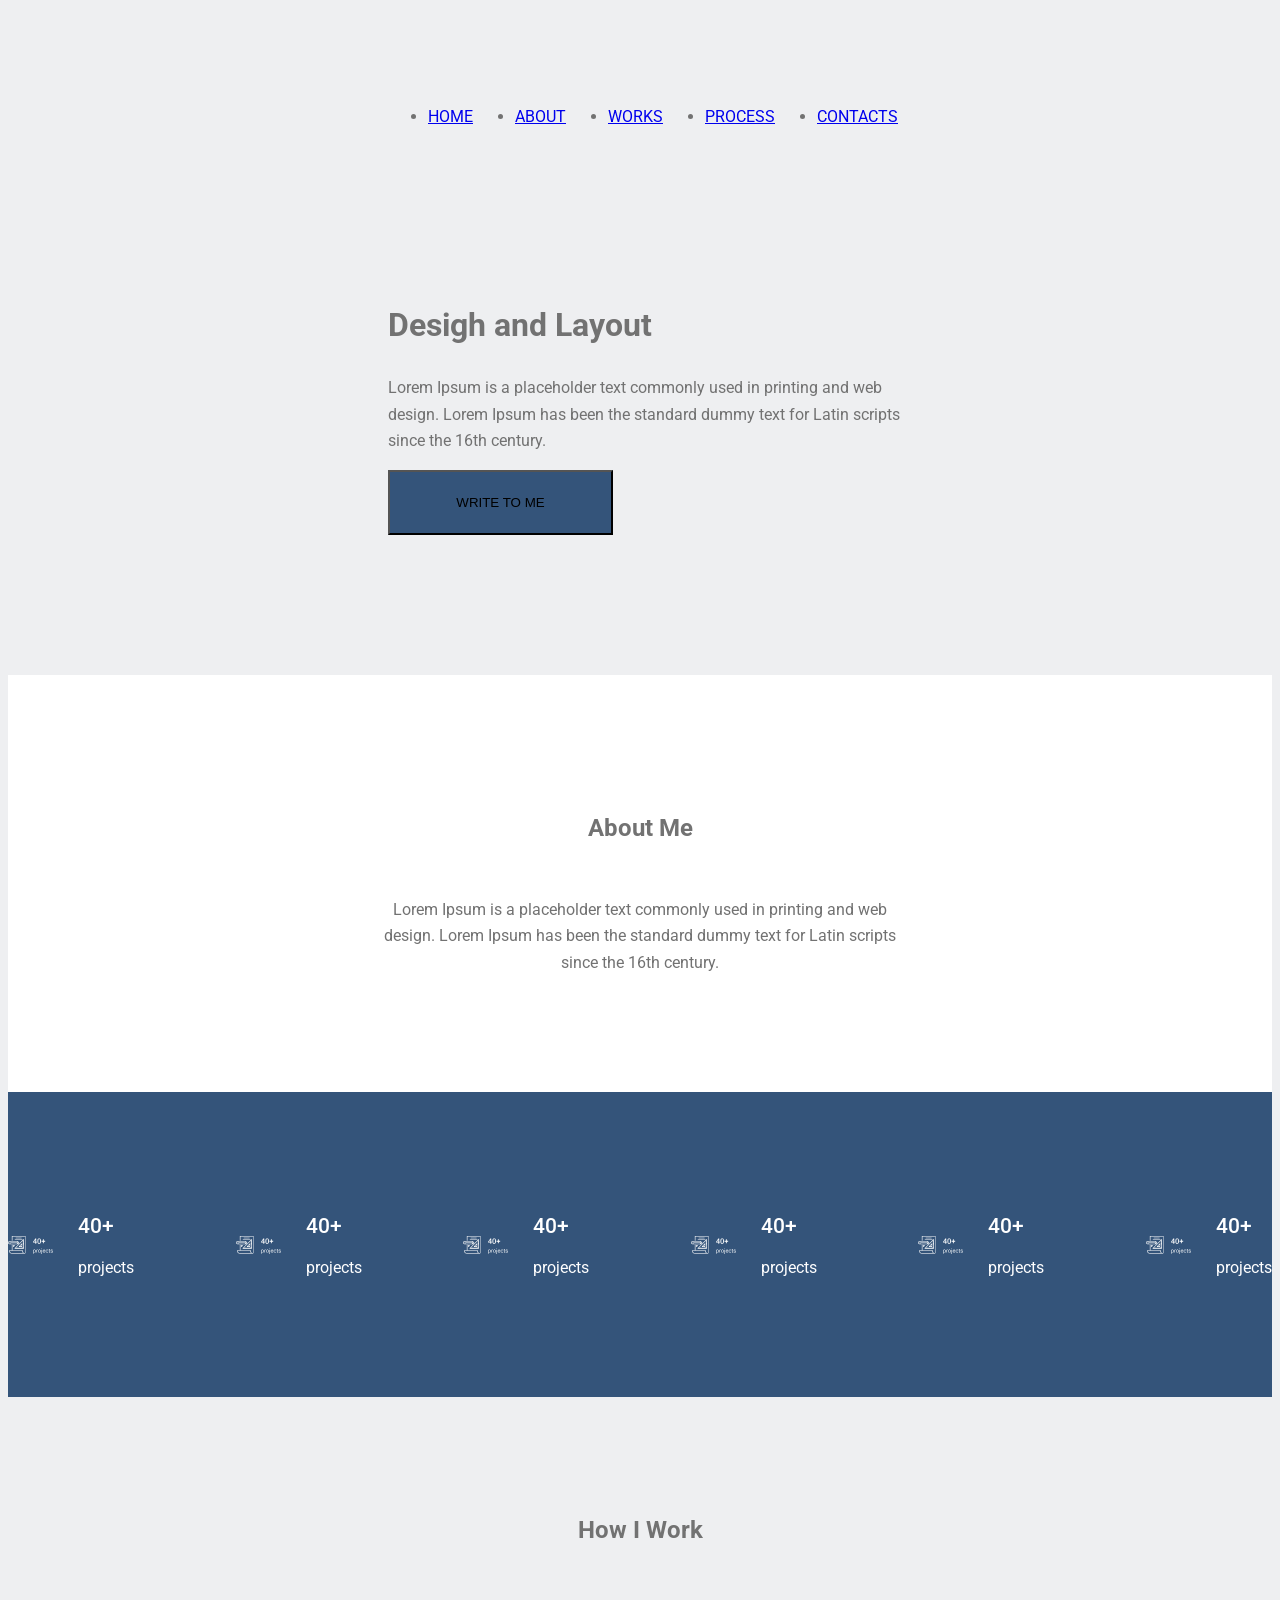
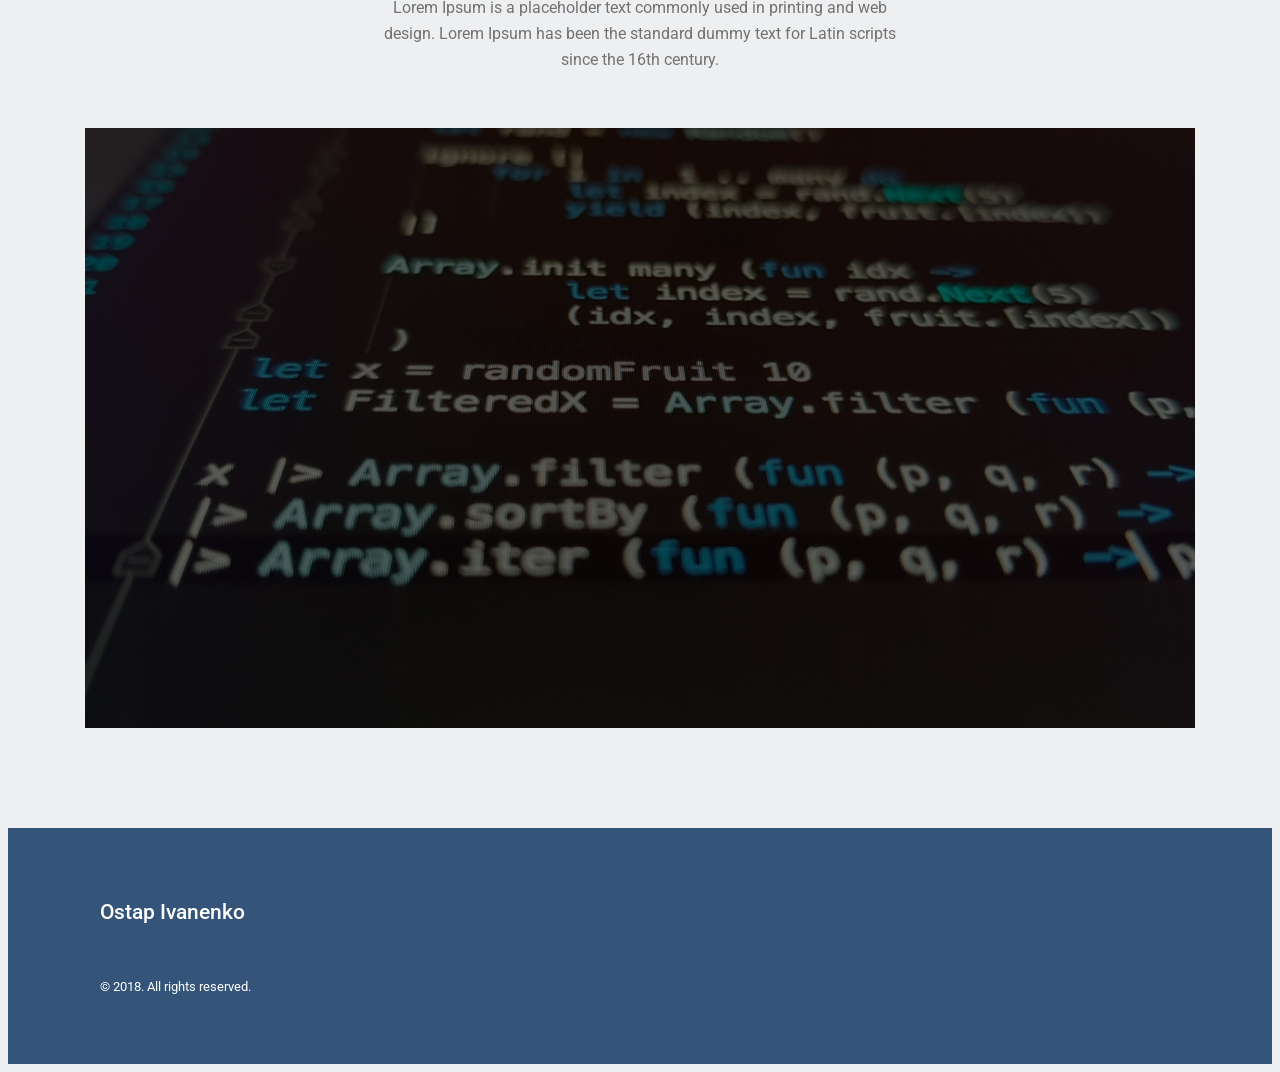
==== index.html @ 1b86dbfe "Simple Site" ====
<!DOCTYPE html>
<html lang="en">
<head>
    <meta charset="UTF-8">
    <title>Simple Site</title>
    <link rel="preconnect" href="https://fonts.googleapis.com">
    <link rel="preconnect" href="https://fonts.gstatic.com" crossorigin>

    <link href="https://fonts.googleapis.com/css2?family=Roboto:wght@400;500;700&display=swap" rel="stylesheet">
    <link rel="stylesheet" href="styles/style.css" />
</head>
<body>
<header class="header">
    <div class="container container__header">

        <nav class="menu__nav">
            <ul class="menu__list">
                <li class="menu__item"><a href="#" class="menu__link">HOME</a></li>
                <li class="menu__item"><a href="#" class="menu__link">ABOUT</a></li>
                <li class="menu__item"><a href="#" class="menu__link">WORKS</a></li>
                <li class="menu__item"><a href="#" class="menu__link">PROCESS</a></li>
                <li class="menu__item"><a href="#" class="menu__link">CONTACTS</a></li>
            </ul>
        </nav>
        <h1>Desigh and Layout</h1>
        <p>Lorem Ipsum is a placeholder text commonly used in printing and web design. Lorem Ipsum has been the standard dummy
            text for Latin scripts since the 16th century.</p>
        <button class="btn">
            WRITE TO ME
        </button>
    </div>
</header>
<section class="about">
    <div class="container">

        <h2>About Me</h2>

        <p>
            Lorem Ipsum is a placeholder text commonly used in printing
            and web design. Lorem Ipsum has been the standard dummy text
            for Latin scripts since the 16th century.
        </p>

    </div>
</section>
<section class="numbers">
    <div class="container">
        <div class="numbers__list">

            <div class="numbers__item">
                <img src="./images/numbers__item.svg" alt="Project">
                <div class="numbers__info">
                    <h3>40+</h3>
                    <p>projects</p>
                </div>
            </div>

            <div class="numbers__item">
                <img src="./images/numbers__item.svg" alt="Project">
                <div class="numbers__info">
                    <h3>40+</h3>
                    <p>projects</p>
                </div>
            </div>

            <div class="numbers__item">
                <img src="./images/numbers__item.svg" alt="Project">
                <div class="numbers__info">
                    <h3>40+</h3>
                    <p>projects</p>
                </div>
            </div>

            <div class="numbers__item">
                <img src="./images/numbers__item.svg" alt="Project">
                <div class="numbers__info">
                    <h3>40+</h3>
                    <p>projects</p>
                </div>
            </div>

            <div class="numbers__item">
                <img src="./images/numbers__item.svg" alt="Project">
                <div class="numbers__info">
                    <h3>40+</h3>
                    <p>projects</p>
                </div>
            </div>

            <div class="numbers__item">
                <img src="./images/numbers__item.svg" alt="Project">
                <div class="numbers__info">
                    <h3>40+</h3>
                    <p>projects</p>
                </div>
            </div>

        </div>
    </div>
</section>
<section class="work">
    <div class="container">

        <div class="work__content">

            <h2>How I Work</h2>

            <p>
                Lorem Ipsum is a placeholder text commonly used in printing
                and web design. Lorem Ipsum has been the standard dummy text
                for Latin scripts since the 16th century.
            </p>

            <div class="work__video">
                <img src="images/video.jpg" alt="Video">
            </div>

        </div>

    </div>
</section>
<footer class="footer">
    <div class="container">

        <div class="footer__content">
            <h3>Ostap Ivanenko</h3>
            <p>© 2018. All rights reserved.</p>
        </div>

    </div>
</footer>


</body>
</html>
---- styles/style.css ----
:root {
    /*  COLORS  */

    --white: #FFFFFF;
    --black: #000000;

    --gray-100: #EEEFF1;
    --gray-300: #C4C4C4;
    --gray-500: #727272;
    --gray-900: #000000;

    --accent: #34547A;
    --accent-hover: #27405E;

    /*  FONT  */

    --font-main: "Roboto", sans-serif;

    --fw-regular: 400;
    --fw-medium: 500;
    --fw-bold: 700;

    /*  FONT SIZE  */

    --fs-12: 12px;
    --fs-14: 14px;
    --fs-16: 16px;
    --fs-21: 21px;
    --fs-32: 32px;
    --fs-48: 48px;

    /*  LINE HEIGHT  */

    --lh-100: 100%;
    --lh-164: 164%;
    --lh-180: 180%;

    /*  LETTER SPACING  */

    --ls-10: 0.1em;

    /*  CONTAINER  */

    --container: 1110px;

    /*  SPACING  */

    --section-padding: 100px;
    --gap: 20px;

    /*  BUTTON  */

    --btn-width: 225px;
    --btn-height: 65px;

    --radius: 0;

    /*  TRANSITION  */

    --transition: .3s ease;
}
/* --- Base --- */
* {
    box-sizing: border-box;
}
body {
    font-family: var(--font-main);
    font-size: var(--fs-16);
    font-weight: var(--fw-regular);
    line-height: var(--lh-164);
    color: var(--gray-500);
    background: var(--gray-100);
}

.header {
    background: var(--gray-100);
    padding: 80px 0 140px;
}

.container__header {
    display: flex;
    flex-direction: column;
    align-items: flex-start;

    max-width: 540px;
    margin-left: 380px;
}
.menu {
    margin-bottom: 160px;
}

.menu__list {
    display: flex;
    gap: 42px;
    margin-bottom: 160px;
}


.header__content {
    display: flex;
    flex-direction: column;
    align-items: flex-start;
    max-width: 540px;
}

.header__content h1 {
    margin-bottom: 40px;
}

.header__content p {
    margin-bottom: 60px;
}
.btn {
    width: 225px;
    height: 65px;
    background: var(--accent);

    display: flex;
    justify-content: center;
    align-items: center;
}

.about {
    padding: 120px 0 100px;
    background: var(--white);
}

.about .container {
    display: flex;
    flex-direction: column;
    align-items: center;
}

.about h2 {
    margin-bottom: 40px;
}

.about p {
    max-width: 540px;
    text-align: center;
}

.numbers {
    padding: 100px 0;
    background: var(--accent);
}

.numbers__list {
    display: flex;
    justify-content: space-between;
}

.numbers__item {
    display: flex;
    align-items: center;
    gap: 20px;
}

.numbers__item img {
    width: 50px;
    height: 50px;
}

.numbers__info h3 {
    margin-bottom: 5px;

    color: var(--white);
    font-size: 21px;
    font-weight: 500;
}

.numbers__info p {
    color: var(--white);
    font-size: 16px;
}
.work {
    padding: 100px 0;
}

.work__content {
    display: flex;
    flex-direction: column;
    align-items: center;
}

.work__content h2 {
    margin-bottom: 35px;
}

.work__content p {
    max-width: 540px;
    margin-bottom: 55px;
    text-align: center;
}

.work__video {
    display: flex;
    justify-content: center;
    align-items: center;

    width: 1110px;
}

.work__video img {
    display: block;
    width: 100%;
    height: auto;
}
.footer {
    background: var(--accent);
    padding: 50px 0;
}

.footer .container {
    display: flex;
    justify-content: flex-start;
    align-items: center;
    height: 100%;
    max-width: 1110px;
    margin: 0 auto;
    padding: 0 15px;
}
.footer__content {
    display: flex;
    flex-direction: column;
    gap: 15px;
}

.footer__content h3 {
    font-size: 21px;
    font-weight: var(--fw-medium);
    color: var(--white);
}

.footer__content p {
    font-size: 13px;
    font-weight: var(--fw-regular);
    color: var(--white);
}
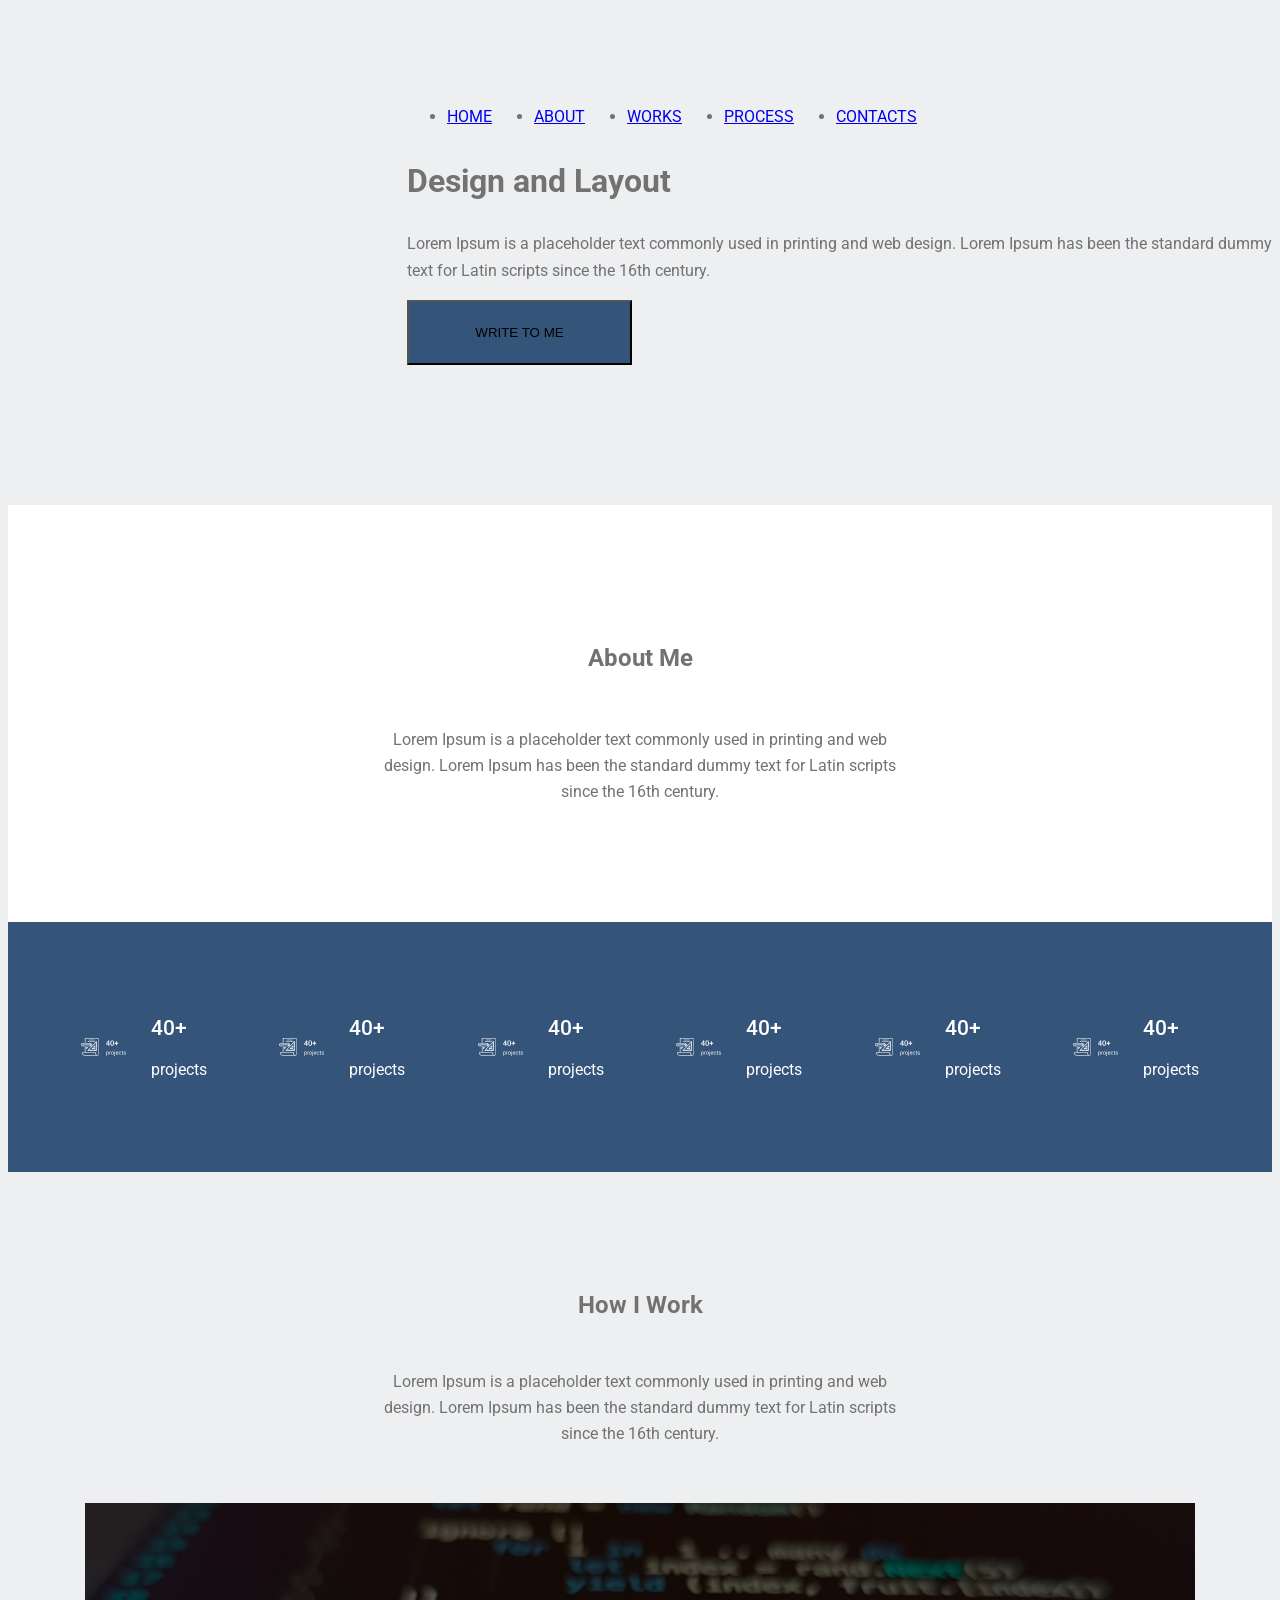
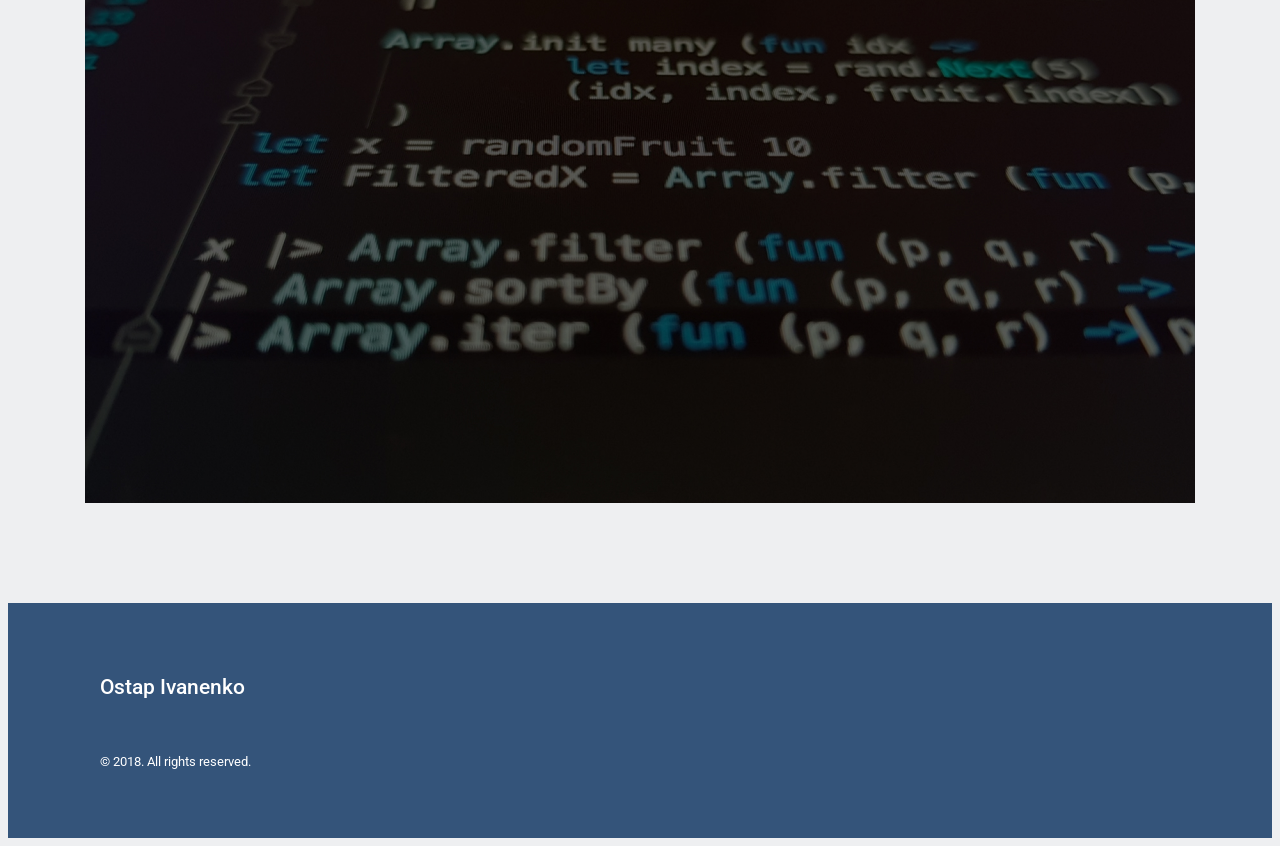
==== commit a7ad5d8d: "fix css" ====
--- a/index.html
+++ b/index.html
@@ -22,7 +22,7 @@
                 <li class="menu__item"><a href="#" class="menu__link">CONTACTS</a></li>
             </ul>
         </nav>
-        <h1>Desigh and Layout</h1>
+        <h1>Design and Layout</h1>
         <p>Lorem Ipsum is a placeholder text commonly used in printing and web design. Lorem Ipsum has been the standard dummy
             text for Latin scripts since the 16th century.</p>
         <button class="btn">
--- a/styles/style.css
+++ b/styles/style.css
@@ -63,6 +63,7 @@
 * {
     box-sizing: border-box;
 }
+
 body {
     font-family: var(--font-main);
     font-size: var(--fs-16);
@@ -81,18 +82,15 @@
     display: flex;
     flex-direction: column;
     align-items: flex-start;
-
-    max-width: 540px;
-    margin-left: 380px;
-}
-.menu {
-    margin-bottom: 160px;
+    padding-left: 399px;
+
+
 }
 
 .menu__list {
     display: flex;
+    align-items: center;
     gap: 42px;
-    margin-bottom: 160px;
 }
 
 
@@ -129,6 +127,8 @@
     display: flex;
     flex-direction: column;
     align-items: center;
+
+
 }
 
 .about h2 {
@@ -147,13 +147,15 @@
 
 .numbers__list {
     display: flex;
-    justify-content: space-between;
+    justify-content: space-evenly;
 }
 
 .numbers__item {
     display: flex;
     align-items: center;
     gap: 20px;
+    max-width: 141px;
+    max-height: 50px;
 }
 
 .numbers__item img {
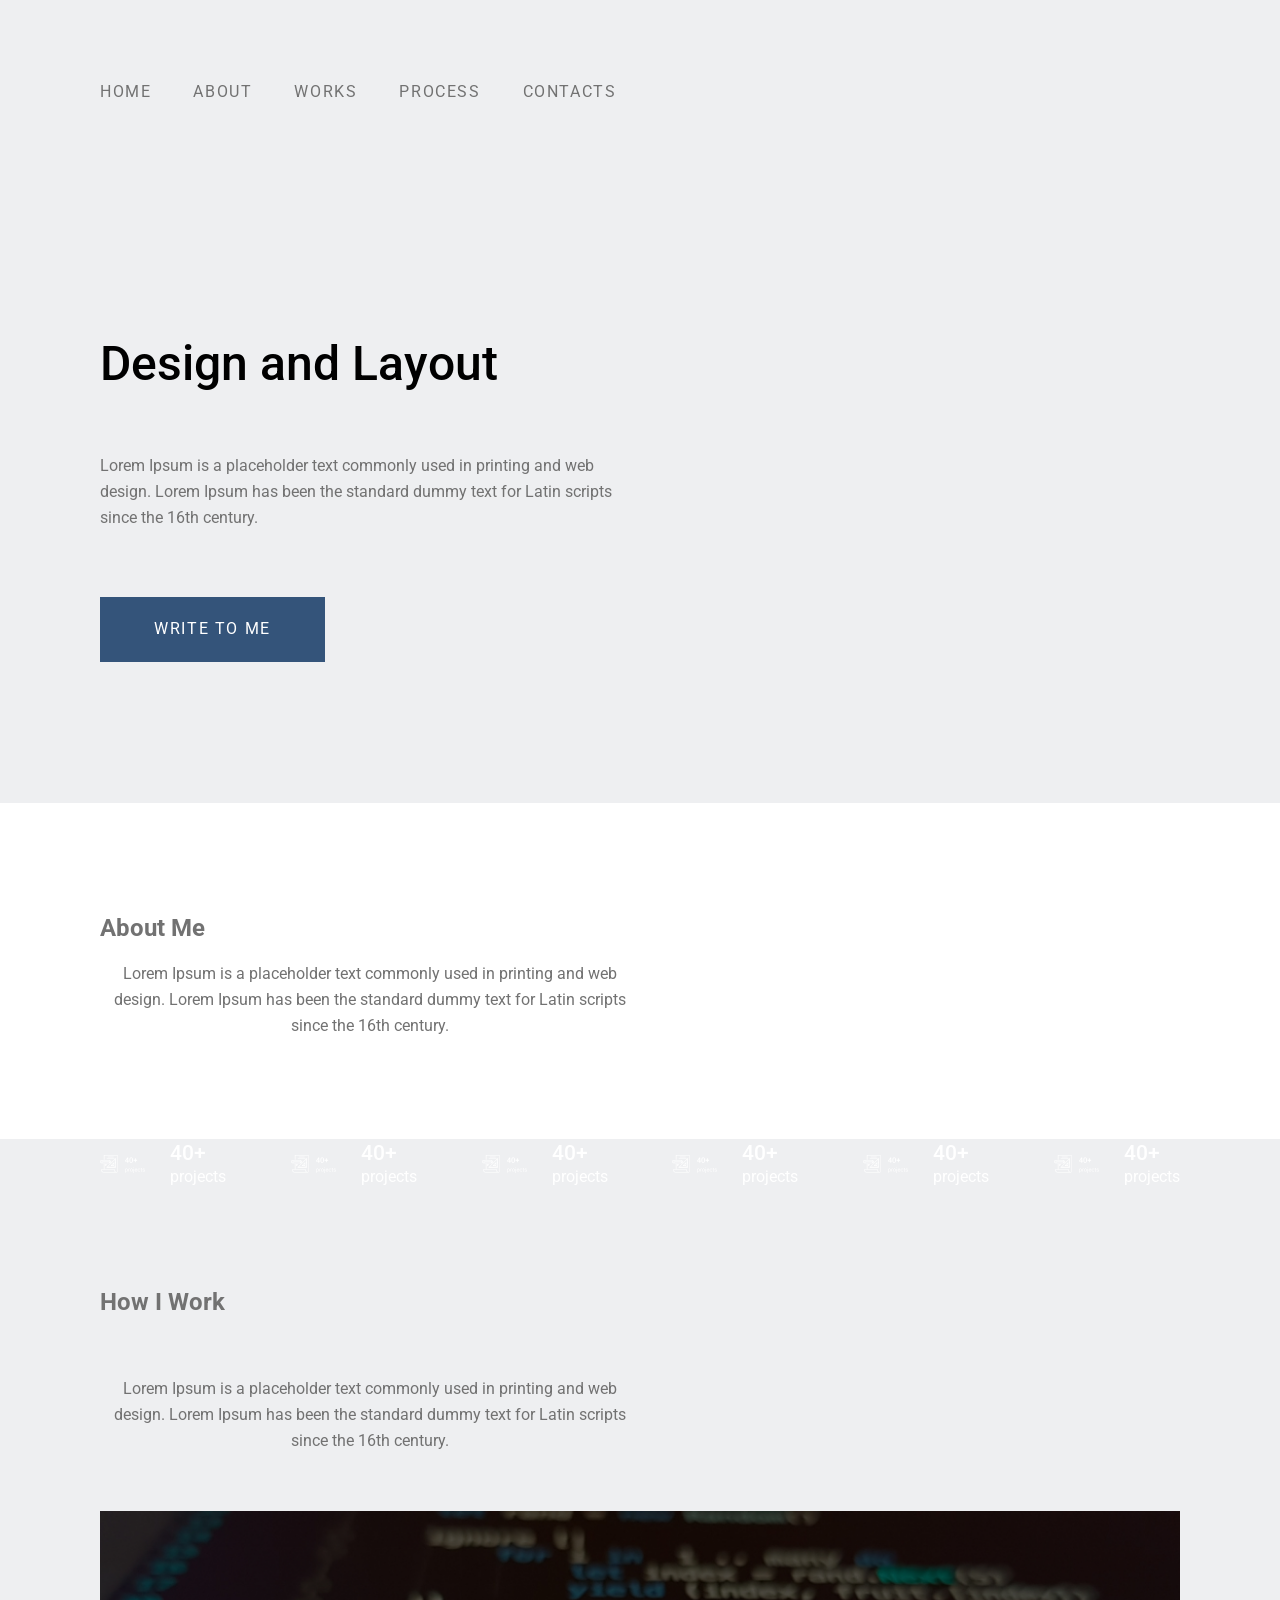
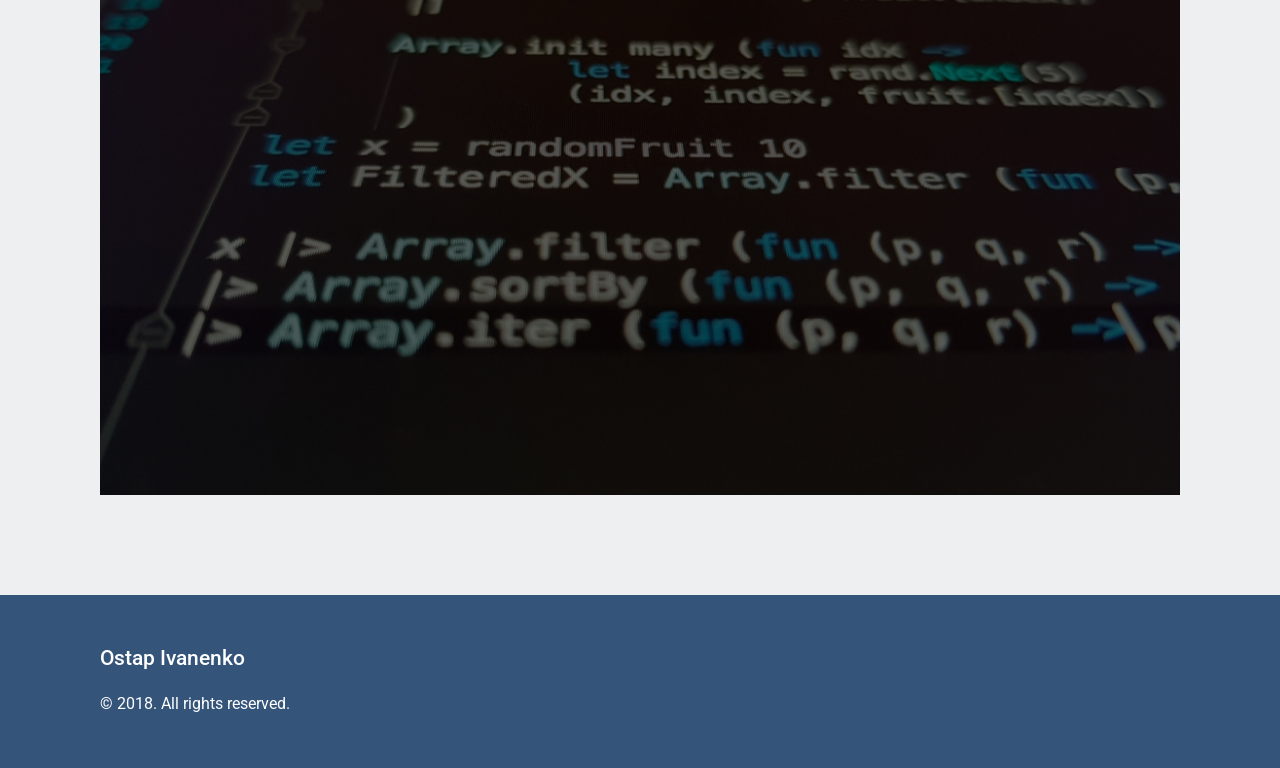
==== commit da48158d: "home-work-9" ====
--- a/index.html
+++ b/index.html
@@ -11,125 +11,189 @@
 </head>
 <body>
 <header class="header">
-    <div class="container container__header">
+    <div class="container">
+        <nav class="menu">
+            <ul class="menu__list">
+                <li class="menu__item">
+                    <a class="menu__link menu__link--active" href="#">
+                        Home
+                    </a>
+                </li>
 
-        <nav class="menu__nav">
-            <ul class="menu__list">
-                <li class="menu__item"><a href="#" class="menu__link">HOME</a></li>
-                <li class="menu__item"><a href="#" class="menu__link">ABOUT</a></li>
-                <li class="menu__item"><a href="#" class="menu__link">WORKS</a></li>
-                <li class="menu__item"><a href="#" class="menu__link">PROCESS</a></li>
-                <li class="menu__item"><a href="#" class="menu__link">CONTACTS</a></li>
+                <li class="menu__item">
+                    <a class="menu__link" href="#about">
+                        About
+                    </a>
+                </li>
+
+                <li class="menu__item">
+                    <a class="menu__link" href="#works">
+                        Works
+                    </a>
+                </li>
+
+                <li class="menu__item">
+                    <a class="menu__link" href="#process">
+                        Process
+                    </a>
+                </li>
+
+                <li class="menu__item">
+                    <a class="menu__link" href="#contacts">
+                        Contacts
+                    </a>
+                </li>
             </ul>
         </nav>
-        <h1>Design and Layout</h1>
-        <p>Lorem Ipsum is a placeholder text commonly used in printing and web design. Lorem Ipsum has been the standard dummy
-            text for Latin scripts since the 16th century.</p>
-        <button class="btn">
-            WRITE TO ME
-        </button>
     </div>
 </header>
-<section class="about">
-    <div class="container">
 
-        <h2>About Me</h2>
+<main>
 
-        <p>
-            Lorem Ipsum is a placeholder text commonly used in printing
-            and web design. Lorem Ipsum has been the standard dummy text
-            for Latin scripts since the 16th century.
-        </p>
+    <section class="hero">
+        <div class="container">
+            <div class="hero__content">
+                <h1>Design and Layout</h1>
 
-    </div>
-</section>
-<section class="numbers">
-    <div class="container">
-        <div class="numbers__list">
+                <p>
+                    Lorem Ipsum is a placeholder text commonly used in printing
+                    and web design. Lorem Ipsum has been the standard dummy text
+                    for Latin scripts since the 16th century.
+                </p>
 
-            <div class="numbers__item">
-                <img src="./images/numbers__item.svg" alt="Project">
-                <div class="numbers__info">
-                    <h3>40+</h3>
-                    <p>projects</p>
-                </div>
+                <button class="btn" type="button">
+                    Write to me
+                </button>
             </div>
+        </div>
+    </section>
 
-            <div class="numbers__item">
-                <img src="./images/numbers__item.svg" alt="Project">
-                <div class="numbers__info">
-                    <h3>40+</h3>
-                    <p>projects</p>
-                </div>
-            </div>
-
-            <div class="numbers__item">
-                <img src="./images/numbers__item.svg" alt="Project">
-                <div class="numbers__info">
-                    <h3>40+</h3>
-                    <p>projects</p>
-                </div>
-            </div>
-
-            <div class="numbers__item">
-                <img src="./images/numbers__item.svg" alt="Project">
-                <div class="numbers__info">
-                    <h3>40+</h3>
-                    <p>projects</p>
-                </div>
-            </div>
-
-            <div class="numbers__item">
-                <img src="./images/numbers__item.svg" alt="Project">
-                <div class="numbers__info">
-                    <h3>40+</h3>
-                    <p>projects</p>
-                </div>
-            </div>
-
-            <div class="numbers__item">
-                <img src="./images/numbers__item.svg" alt="Project">
-                <div class="numbers__info">
-                    <h3>40+</h3>
-                    <p>projects</p>
-                </div>
-            </div>
-
-        </div>
-    </div>
-</section>
-<section class="work">
-    <div class="container">
-
-        <div class="work__content">
-
-            <h2>How I Work</h2>
+    <section class="about" id="about">
+        <div class="container">
+            <h2>About Me</h2>
 
             <p>
                 Lorem Ipsum is a placeholder text commonly used in printing
                 and web design. Lorem Ipsum has been the standard dummy text
                 for Latin scripts since the 16th century.
             </p>
+        </div>
+    </section>
 
-            <div class="work__video">
-                <img src="images/video.jpg" alt="Video">
+    <section class="numbers" id="works">
+        <div class="container">
+            <div class="numbers__list">
+
+                <div class="numbers__item">
+                    <img
+                            class="numbers__icon"
+                            src="images/icon-project.svg"
+                            alt="Project icon"
+                    >
+
+                    <div class="numbers__info">
+                        <h3>40+</h3>
+                        <p>projects</p>
+                    </div>
+                </div>
+
+                <div class="numbers__item">
+                    <img
+                            class="numbers__icon"
+                            src="images/icon-project.svg"
+                            alt="Project icon"
+                    >
+
+                    <div class="numbers__info">
+                        <h3>40+</h3>
+                        <p>projects</p>
+                    </div>
+                </div>
+
+                <div class="numbers__item">
+                    <img
+                            class="numbers__icon"
+                            src="images/icon-project.svg"
+                            alt="Project icon"
+                    >
+
+                    <div class="numbers__info">
+                        <h3>40+</h3>
+                        <p>projects</p>
+                    </div>
+                </div>
+
+                <div class="numbers__item">
+                    <img
+                            class="numbers__icon"
+                            src="images/icon-project.svg"
+                            alt="Project icon"
+                    >
+
+                    <div class="numbers__info">
+                        <h3>40+</h3>
+                        <p>projects</p>
+                    </div>
+                </div>
+
+                <div class="numbers__item">
+                    <img
+                            class="numbers__icon"
+                            src="images/icon-project.svg"
+                            alt="Project icon"
+                    >
+
+                    <div class="numbers__info">
+                        <h3>40+</h3>
+                        <p>projects</p>
+                    </div>
+                </div>
+
+                <div class="numbers__item">
+                    <img
+                            class="numbers__icon"
+                            src="images/icon-project.svg"
+                            alt="Project icon"
+                    >
+
+                    <div class="numbers__info">
+                        <h3>40+</h3>
+                        <p>projects</p>
+                    </div>
+                </div>
+
             </div>
+        </div>
+    </section>
 
+    <section class="work" id="process">
+        <div class="container">
+            <div class="work__content">
+                <h2>How I Work</h2>
+
+                <p>
+                    Lorem Ipsum is a placeholder text commonly used in printing
+                    and web design. Lorem Ipsum has been the standard dummy text
+                    for Latin scripts since the 16th century.
+                </p>
+
+                <div class="work__video">
+                    <img src="images/video.jpg" alt="Video">
+                </div>
+            </div>
         </div>
+    </section>
 
-    </div>
-</section>
-<footer class="footer">
+</main>
+
+<footer class="footer" id="contacts">
     <div class="container">
-
         <div class="footer__content">
             <h3>Ostap Ivanenko</h3>
             <p>© 2018. All rights reserved.</p>
         </div>
-
     </div>
 </footer>
 
-
 </body>
 </html>
--- a/styles/style.css
+++ b/styles/style.css
@@ -65,142 +65,166 @@
 }
 
 body {
+    margin:0;
+    color:var(--gray-500);
+    background: var(--gray-100);
     font-family: var(--font-main);
     font-size: var(--fs-16);
     font-weight: var(--fw-regular);
     line-height: var(--lh-164);
+
+}
+h1,
+h2,
+h3,
+p{
+    margin-top: 0;
+}
+.container {
+    max-width: var(--container);
+    margin: 0 auto;
+    padding: 0 15px;
+}
+.header {
+    padding: 79px ;
+    background: var(--gray-100);
+}
+
+.menu__list {
+    display: flex;
+    align-items: center;
+    gap: 42px;
+    list-style: none;
+    margin: 0;
+    padding: 0;
+}
+
+.menu__link {
     color: var(--gray-500);
-    background: var(--gray-100);
-}
-
-.header {
-    background: var(--gray-100);
-    padding: 80px 0 140px;
-}
-
-.container__header {
-    display: flex;
-    flex-direction: column;
-    align-items: flex-start;
-    padding-left: 399px;
-
-
-}
-
-.menu__list {
-    display: flex;
-    align-items: center;
-    gap: 42px;
-}
-
-
-.header__content {
-    display: flex;
-    flex-direction: column;
-    align-items: flex-start;
+    font-size: var(--fs-16);
+    font-weight: var(--fw-regular);
+    line-height: var(--lh-164);
+    letter-spacing: var(--ls-10);
+    text-decoration: none;
+    text-transform: uppercase;
+}
+.menu__link:hover
+.menu__link:focus
+.menu__link--active {
+    color: var(--accent);
+}
+.hero {
+    padding: 151px 0 141px;
+    background: var(--gray-100);
+}
+.hero__content{
     max-width: 540px;
 }
-
-.header__content h1 {
-    margin-bottom: 40px;
-}
-
-.header__content p {
+.hero__content h1{
     margin-bottom: 60px;
-}
+    color: var(--gray-900);
+    font-size: var(--fs-48);
+    font-weight: var(--fw-medium);
+    line-height: 1.2;
+}
+.hero__content p {
+    margin-bottom: 65px;
+}
+
+
 .btn {
+    display: flex;
+    align-items: center;
+    justify-content: center;
     width: 225px;
     height: 65px;
+    padding: 0;
+    border: 0;
+    color: var(--white);
     background: var(--accent);
-
-    display: flex;
-    justify-content: center;
-    align-items: center;
+    font: inherit;
+    letter-spacing: var(--ls-10);
+    text-transform: uppercase;
+    cursor: pointer;
+
+}
+.btn:hover,
+.btn:focus{
+    background: var(--accent-hover);
 }
 
 .about {
-    padding: 120px 0 100px;
+    padding: 112px 0 100px;
     background: var(--white);
 }
 
-.about .container {
+.about .container
+.work__content{
     display: flex;
     flex-direction: column;
     align-items: center;
-
-
-}
-
-.about h2 {
-    margin-bottom: 40px;
-}
-
-.about p {
+}
+
+.about h2
+.work__content h2 {
+    color: var(--gray-900);
+    font-size: var(--fs-32);
+    font-weight: var(--fw-medium);
+}
+
+.about p ,
+.work__content p {
     max-width: 540px;
+    margin: 0;
     text-align: center;
 }
-
-.numbers {
-    padding: 100px 0;
-    background: var(--accent);
-}
-
-.numbers__list {
-    display: flex;
-    justify-content: space-evenly;
-}
-
+.about p{
+    margin-top: 0px;
+}
+.numbers__list{
+    display: flex;
+    justify-content: space-between;
+    gap: 20px;
+}
 .numbers__item {
     display: flex;
     align-items: center;
     gap: 20px;
-    max-width: 141px;
-    max-height: 50px;
-}
-
-.numbers__item img {
+}
+.numbers__item {
+    display: flex;
+    align-items: center;
+    gap: 20px;
+}
+.numbers__icon {
     width: 50px;
     height: 50px;
-}
-
+
+}
 .numbers__info h3 {
     margin-bottom: 5px;
-
-    color: var(--white);
-    font-size: 21px;
-    font-weight: 500;
-}
-
-.numbers__info p {
-    color: var(--white);
-    font-size: 16px;
-}
-.work {
+    color: var(--white);
+    font-size:var(--fs-21);
+    font-weight: var(--fw-medium);
+    line-height: 1;
+}
+.numbers__info p{
+    margin-bottom: 0;
+    color: var(--white);
+    line-height: 1;
+}
+.work{
     padding: 100px 0;
-}
-
-.work__content {
-    display: flex;
-    flex-direction: column;
-    align-items: center;
-}
-
-.work__content h2 {
-    margin-bottom: 35px;
-}
-
+    background: var(--gray-100);
+}
+.work__content h2{
+    margin-bottom: 60px;
+}
 .work__content p {
-    max-width: 540px;
-    margin-bottom: 55px;
-    text-align: center;
-}
-
+    margin-bottom: 57px;
+}
 .work__video {
-    display: flex;
-    justify-content: center;
-    align-items: center;
-
-    width: 1110px;
+    width: 100%;
 }
 
 .work__video img {
@@ -208,34 +232,51 @@
     width: 100%;
     height: auto;
 }
+
 .footer {
+    padding: 50px 0;
     background: var(--accent);
-    padding: 50px 0;
-}
-
-.footer .container {
-    display: flex;
-    justify-content: flex-start;
-    align-items: center;
-    height: 100%;
-    max-width: 1110px;
-    margin: 0 auto;
-    padding: 0 15px;
-}
-.footer__content {
-    display: flex;
-    flex-direction: column;
-    gap: 15px;
 }
 
 .footer__content h3 {
-    font-size: 21px;
-    font-weight: var(--fw-medium);
-    color: var(--white);
+    margin-bottom: 20px;
+    color: var(--white);
+    font-size: var(--fs-21);
+    font-weight: var(--fw-medium);
 }
 
 .footer__content p {
-    font-size: 13px;
-    font-weight: var(--fw-regular);
-    color: var(--white);
-}+    margin-bottom: 0;
+    color: var(--white);
+    font-size: var(--fs-13);
+}
+
+@media (max-width: 768px) {
+    .header {
+        padding-top: 35px;
+    }
+
+    .menu__list,
+    .numbers__list {
+        flex-wrap: wrap;
+    }
+
+    .menu__list {
+        gap: 15px 25px;
+    }
+
+    .hero {
+        padding: 80px 0;
+    }
+
+    .numbers__item {
+        width: calc(50% - 10px);
+    }
+}
+
+
+
+
+
+
+
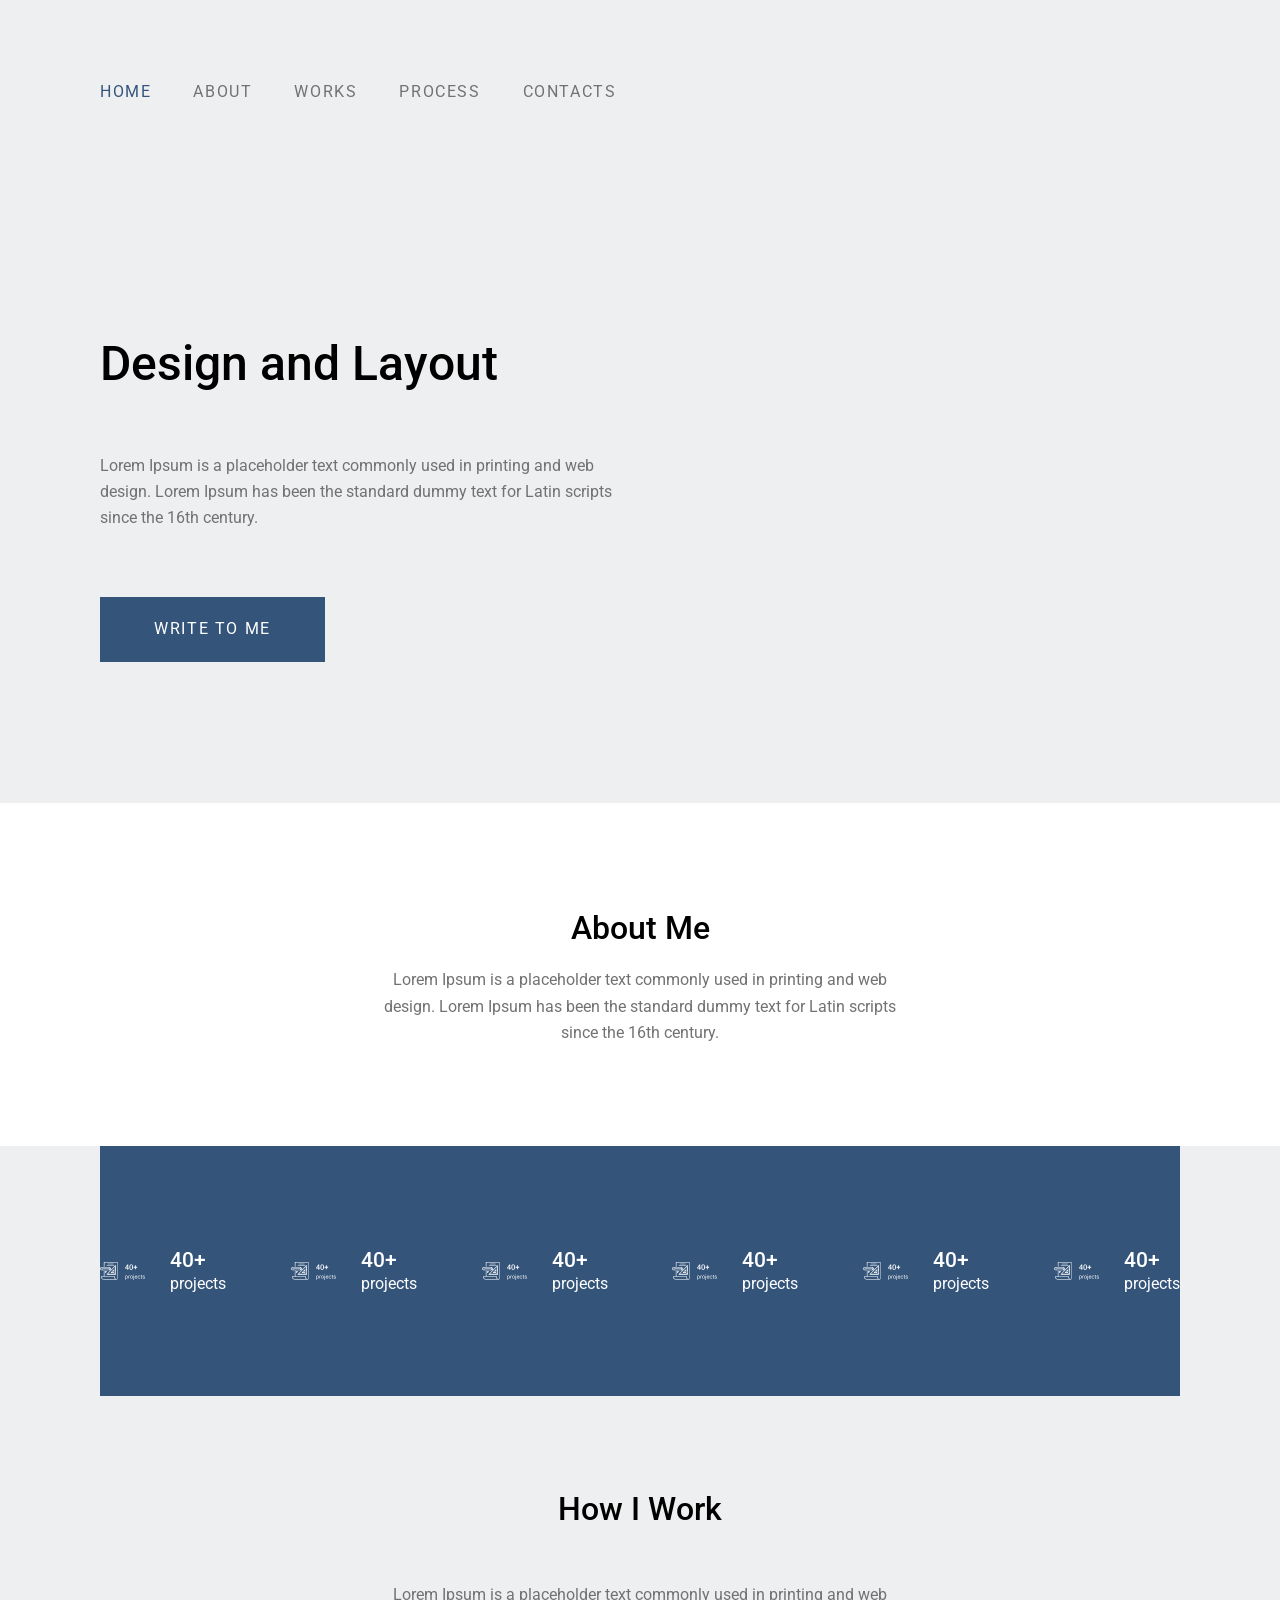
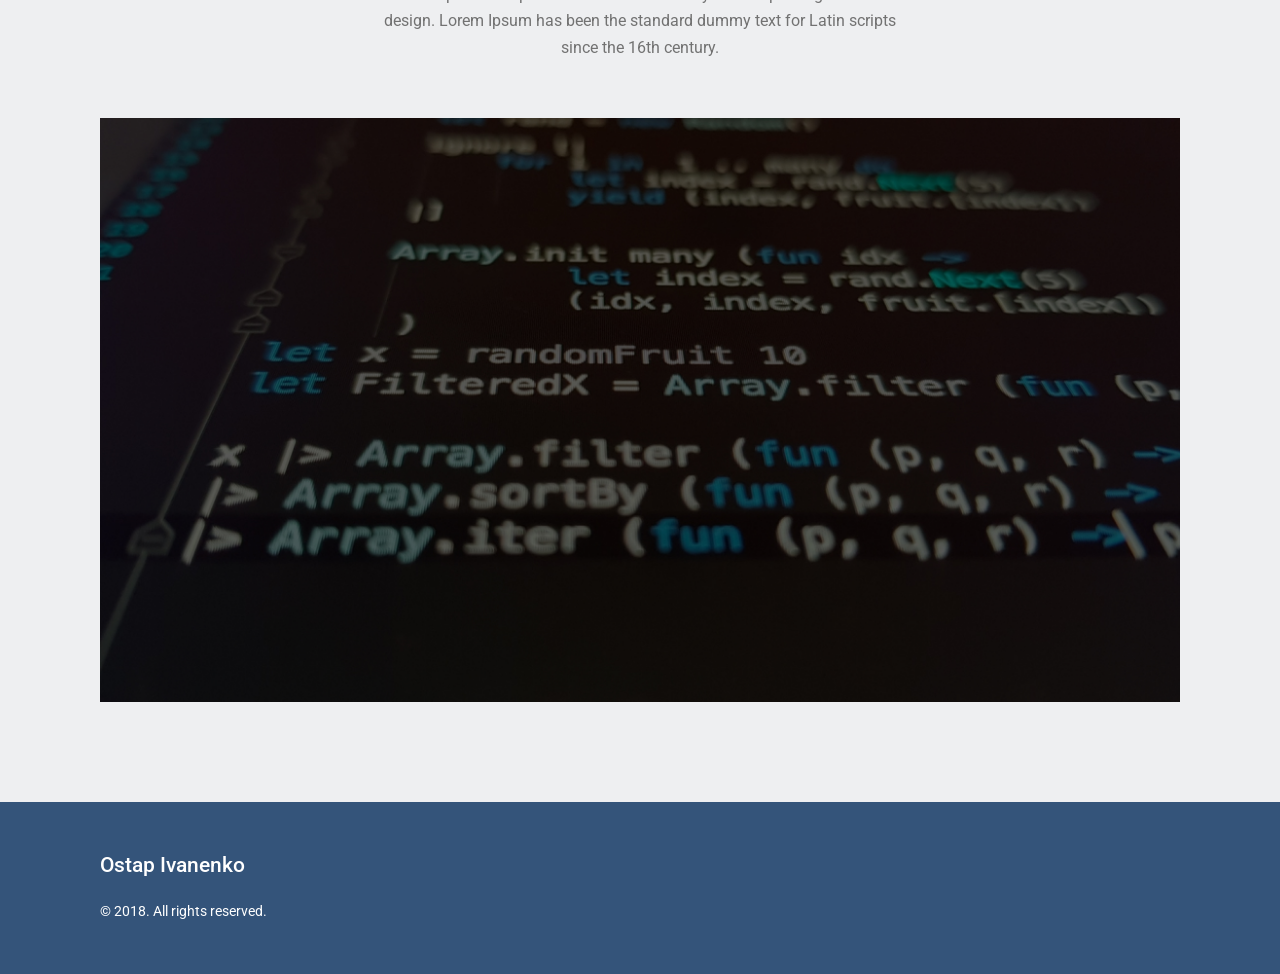
==== commit 78a3f47a: "home-work-10" ====
--- a/index.html
+++ b/index.html
@@ -2,6 +2,7 @@
 <html lang="en">
 <head>
     <meta charset="UTF-8">
+    <meta name="viewport" content="width=device-width, initial-scale=1.0">
     <title>Simple Site</title>
     <link rel="preconnect" href="https://fonts.googleapis.com">
     <link rel="preconnect" href="https://fonts.gstatic.com" crossorigin>
--- a/styles/style.css
+++ b/styles/style.css
@@ -84,6 +84,7 @@
     max-width: var(--container);
     margin: 0 auto;
     padding: 0 15px;
+
 }
 .header {
     padding: 79px ;
@@ -108,8 +109,8 @@
     text-decoration: none;
     text-transform: uppercase;
 }
-.menu__link:hover
-.menu__link:focus
+.menu__link:hover,
+.menu__link:focus,
 .menu__link--active {
     color: var(--accent);
 }
@@ -156,16 +157,17 @@
 .about {
     padding: 112px 0 100px;
     background: var(--white);
-}
-
-.about .container
+
+}
+
+.about .container,
 .work__content{
     display: flex;
     flex-direction: column;
     align-items: center;
 }
 
-.about h2
+.about h2,
 .work__content h2 {
     color: var(--gray-900);
     font-size: var(--fs-32);
@@ -185,6 +187,8 @@
     display: flex;
     justify-content: space-between;
     gap: 20px;
+    background: var(--accent);
+    height: 250px;
 }
 .numbers__item {
     display: flex;
@@ -248,7 +252,7 @@
 .footer__content p {
     margin-bottom: 0;
     color: var(--white);
-    font-size: var(--fs-13);
+    font-size: var(--fs-14);
 }
 
 @media (max-width: 768px) {
@@ -273,10 +277,34 @@
         width: calc(50% - 10px);
     }
 }
-
-
-
-
-
-
-
+@media (max-width: 480px) {
+    .header {
+        padding: 20px 0;
+    }
+
+    .menu__list {
+        gap: 15px;
+    }
+
+    .hero {
+        padding: 60px 0;
+    }
+
+    .numbers__item {
+        width: 100%;
+    }
+}
+@media (min-width: 768px) {
+    .menu__list {
+        flex-wrap: nowrap;
+    }
+
+    .btn {
+        width: 225px;
+    }
+
+
+}
+
+
+
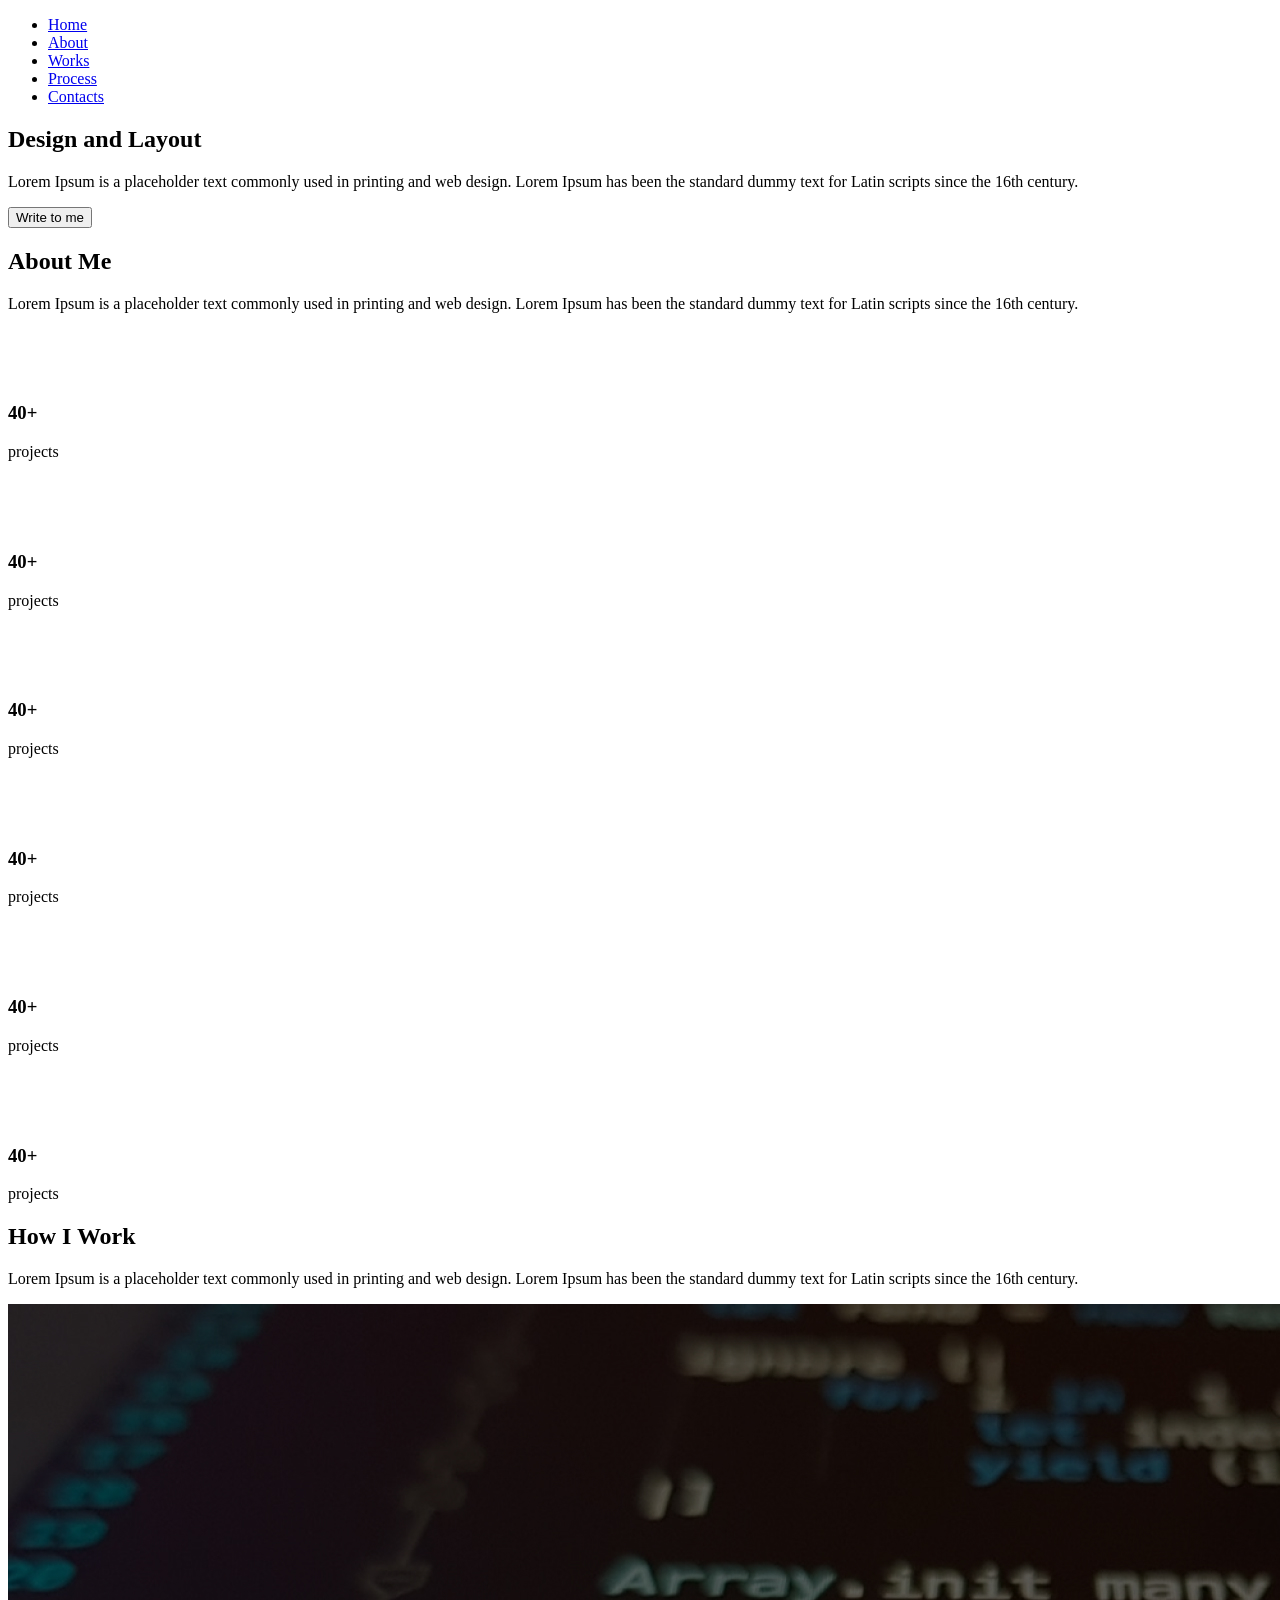
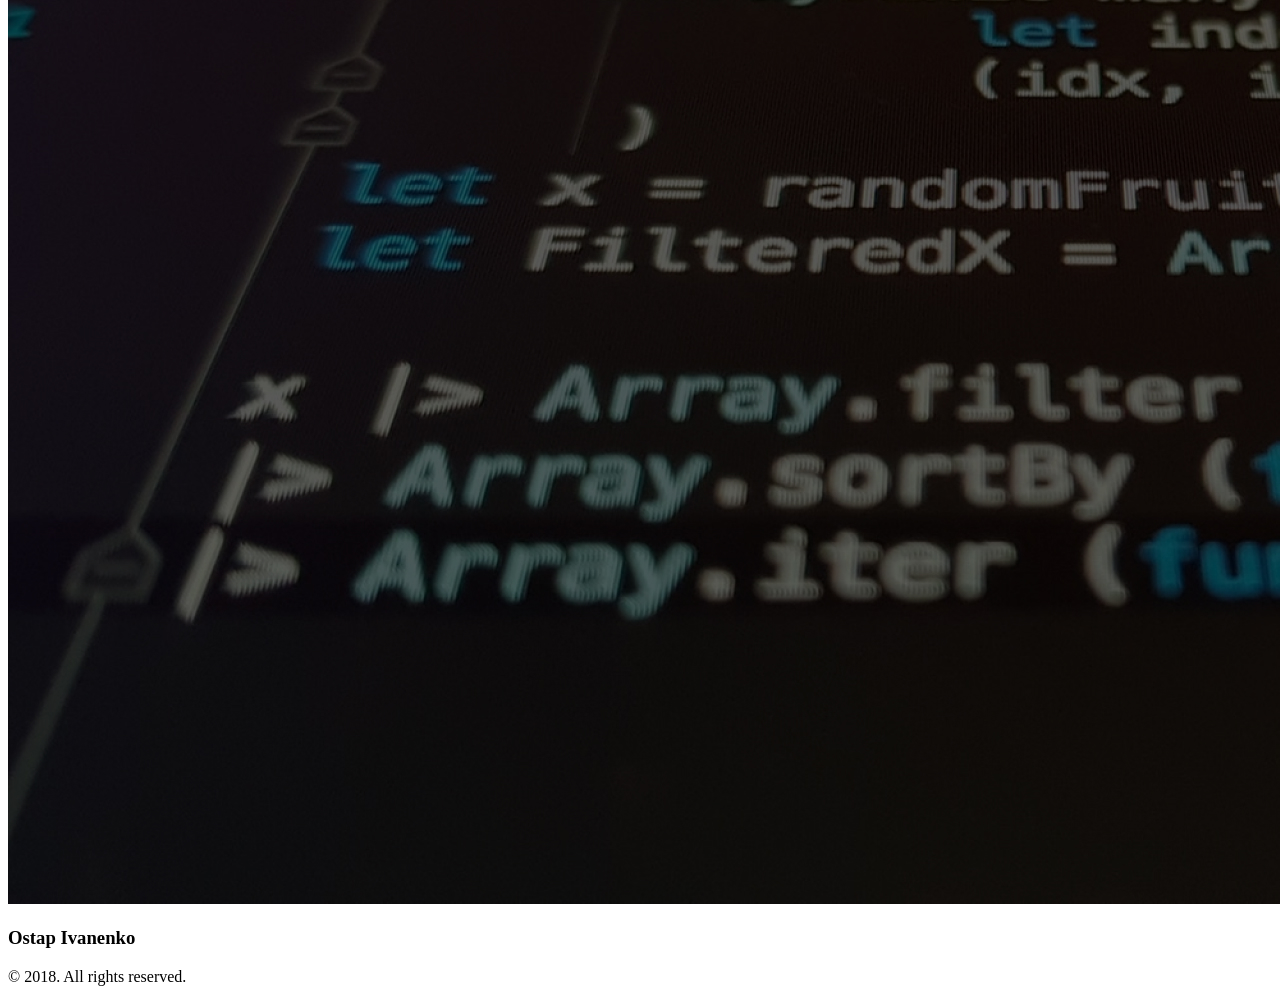
==== commit 2c3fd8c8: "Home work-11" ====
--- a/index.html
+++ b/index.html
@@ -8,7 +8,7 @@
     <link rel="preconnect" href="https://fonts.gstatic.com" crossorigin>
 
     <link href="https://fonts.googleapis.com/css2?family=Roboto:wght@400;500;700&display=swap" rel="stylesheet">
-    <link rel="stylesheet" href="styles/style.css" />
+    <link rel="stylesheet" href="main.css" />
 </head>
 <body>
 <header class="header">
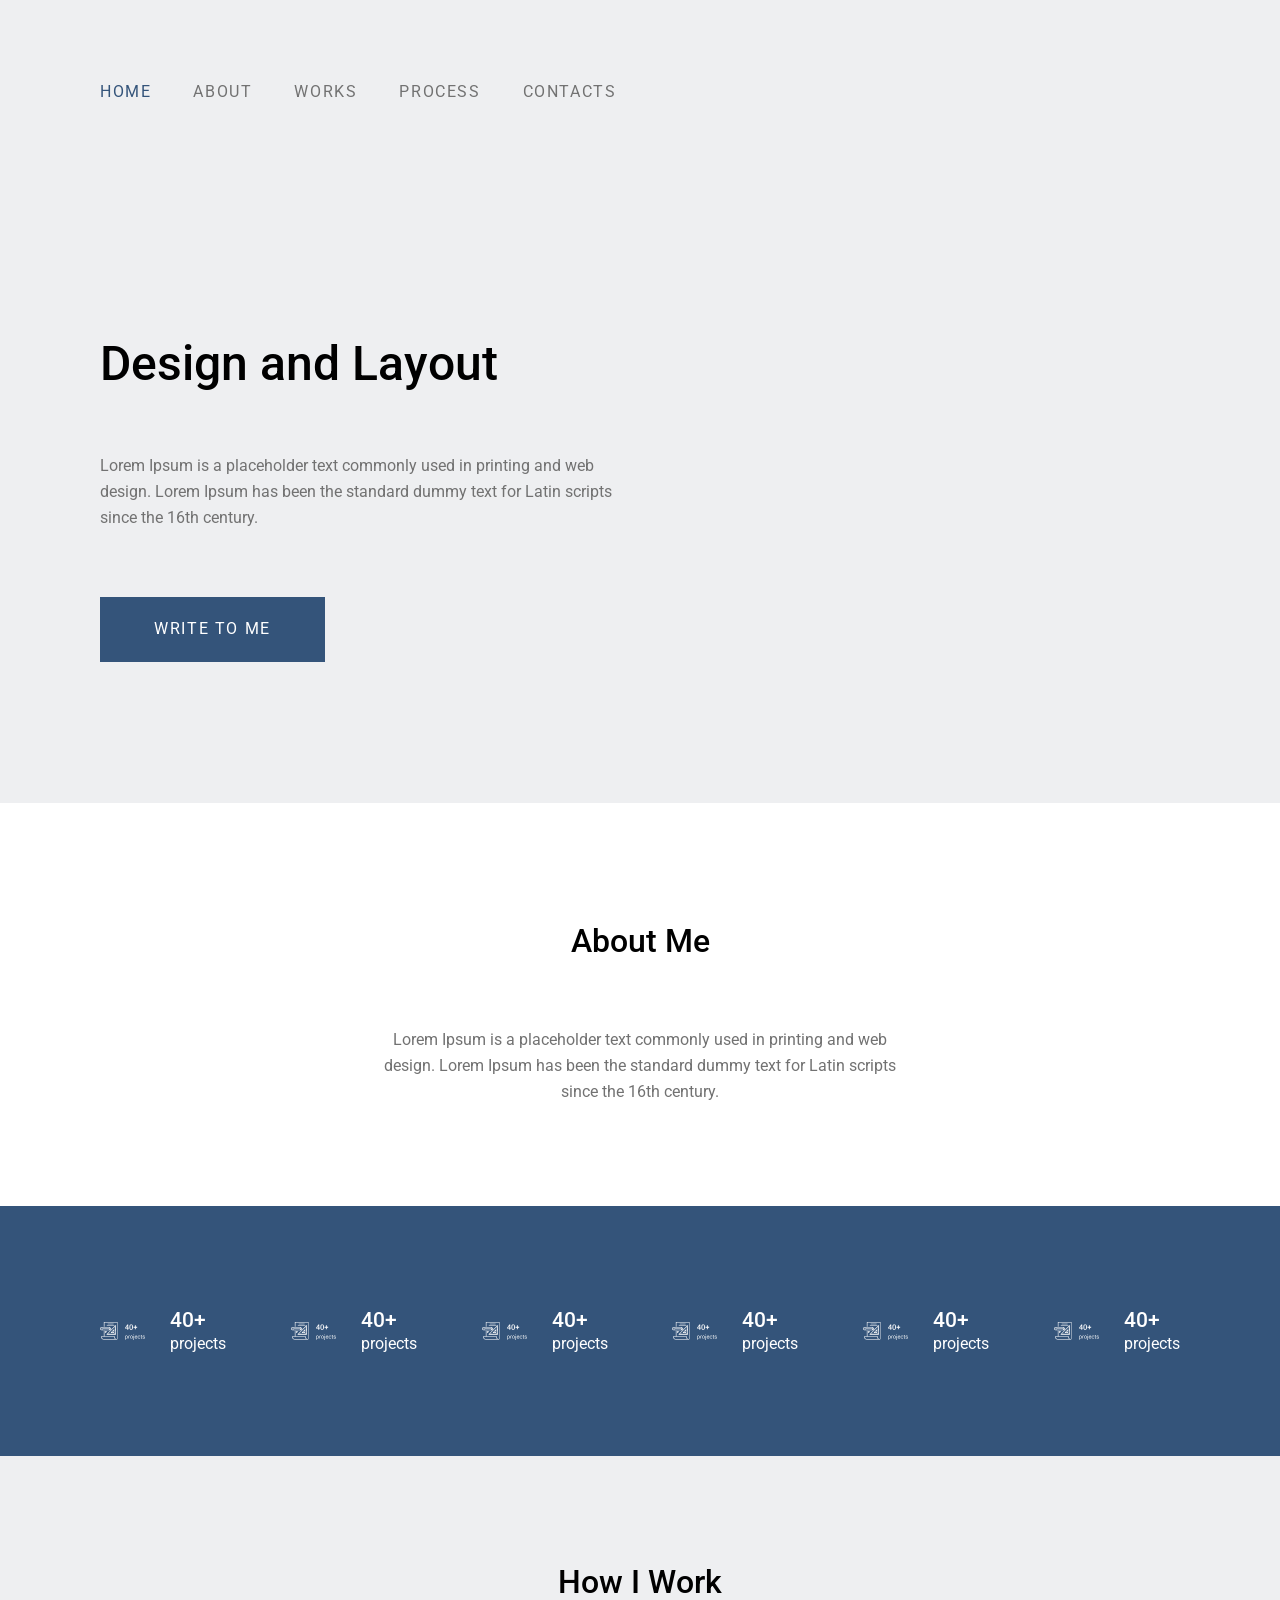
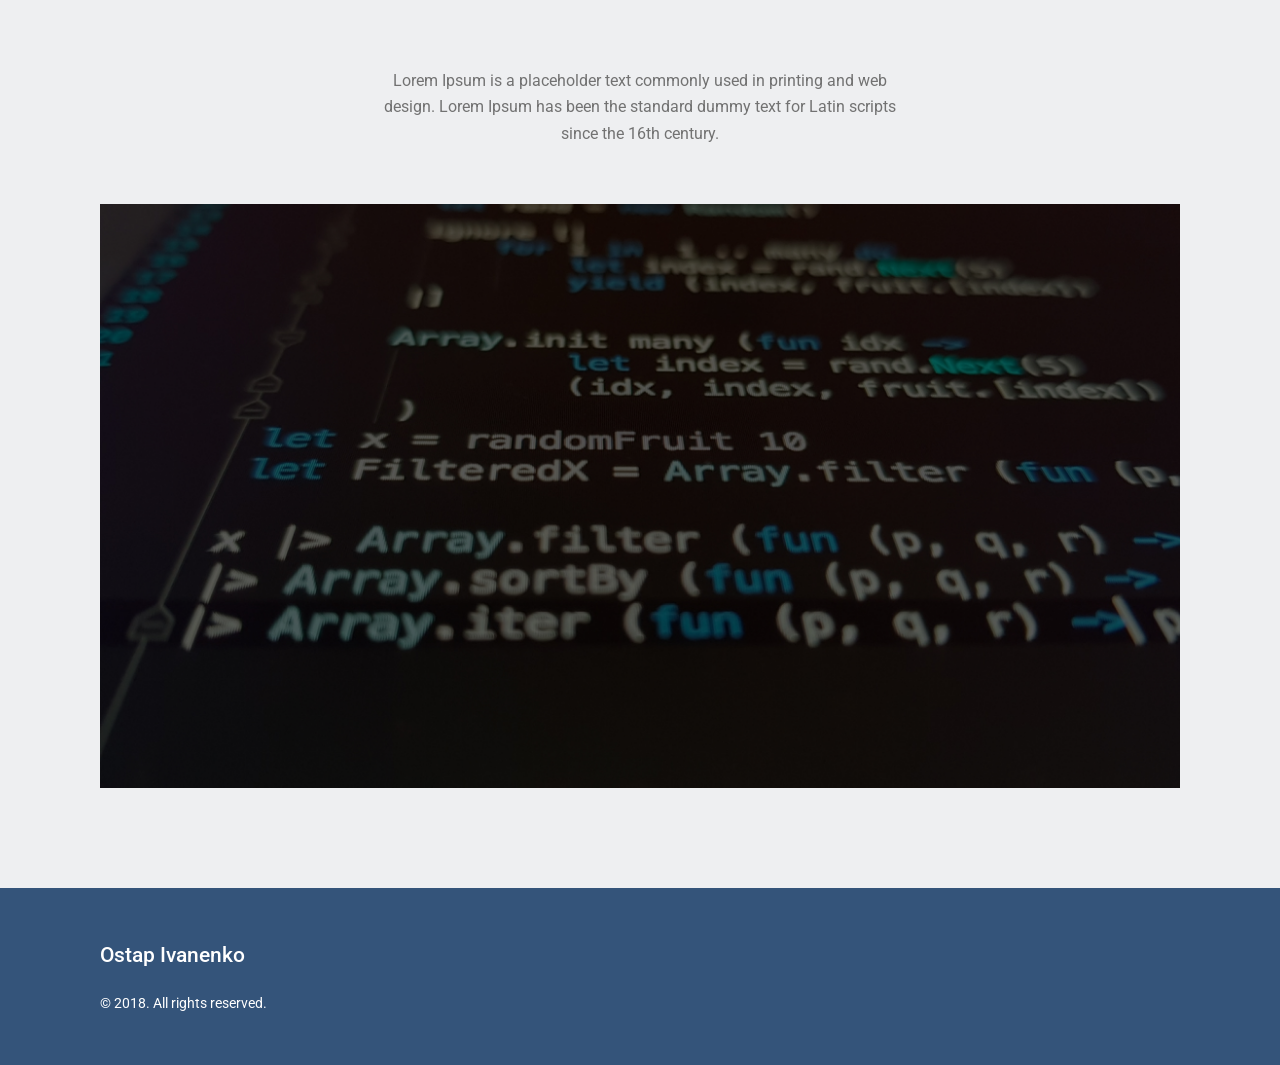
==== commit 864dfcdb: "home-work-11" ====
--- a/index.html
+++ b/index.html
@@ -8,7 +8,7 @@
     <link rel="preconnect" href="https://fonts.gstatic.com" crossorigin>
 
     <link href="https://fonts.googleapis.com/css2?family=Roboto:wght@400;500;700&display=swap" rel="stylesheet">
-    <link rel="stylesheet" href="main.css" />
+    <link rel="stylesheet" href="styles/main.css" />
 </head>
 <body>
 <header class="header">
--- a/styles/main.css
+++ b/styles/main.css
@@ -0,0 +1,239 @@
+* {
+  box-sizing: border-box;
+}
+
+body {
+  margin: 0;
+  color: #727272;
+  background: #eeeff1;
+  font-family: "Roboto", sans-serif;
+  font-size: 16px;
+  font-weight: 400;
+  line-height: 1.64;
+}
+
+h1,
+h2,
+h3,
+p {
+  margin-top: 0;
+}
+
+.container {
+  max-width: 1110px;
+  margin: 0 auto;
+  padding: 0 15px;
+}
+
+.header {
+  padding: 79px 0;
+  background: #eeeff1;
+}
+
+.menu__list {
+  display: flex;
+  align-items: center;
+  gap: 42px;
+  margin: 0;
+  padding: 0;
+  list-style: none;
+}
+.menu__link {
+  color: #727272;
+  font-size: 16px;
+  font-weight: 400;
+  line-height: 1.64;
+  letter-spacing: 0.1em;
+  text-decoration: none;
+  text-transform: uppercase;
+  transition: color 0.3s ease;
+}
+.menu__link:hover, .menu__link:focus, .menu__link--active {
+  color: #34547a;
+}
+
+.hero {
+  padding: 151px 0 141px;
+  background: #eeeff1;
+}
+.hero__content {
+  max-width: 540px;
+}
+.hero__content h1 {
+  margin-bottom: 60px;
+  color: #000000;
+  font-size: 48px;
+  font-weight: 500;
+  line-height: 1.2;
+}
+.hero__content p {
+  margin-bottom: 65px;
+}
+
+.btn {
+  display: flex;
+  align-items: center;
+  justify-content: center;
+  width: 225px;
+  height: 65px;
+  padding: 0;
+  border: 0;
+  border-radius: 0;
+  color: #ffffff;
+  background: #34547a;
+  font: inherit;
+  letter-spacing: 0.1em;
+  text-decoration: none;
+  text-transform: uppercase;
+  cursor: pointer;
+  transition: background-color 0.3s ease;
+}
+.btn:hover, .btn:focus {
+  background: #27405e;
+}
+
+.about {
+  padding: 112px 0 100px;
+  background: #ffffff;
+}
+.about .container {
+  display: flex;
+  flex-direction: column;
+  align-items: center;
+}
+.about h2 {
+  margin-bottom: 60px;
+  color: #000000;
+  font-size: 32px;
+  font-weight: 500;
+}
+.about p {
+  max-width: 540px;
+  margin: 0;
+  text-align: center;
+}
+
+.numbers {
+  padding: 100px 0;
+  background: #34547a;
+}
+.numbers__list {
+  display: flex;
+  justify-content: space-between;
+  gap: 20px;
+  margin: 0;
+  padding: 0;
+  list-style: none;
+}
+.numbers__item {
+  display: flex;
+  align-items: center;
+  gap: 20px;
+}
+.numbers__icon {
+  width: 50px;
+  height: 50px;
+}
+.numbers__info h3 {
+  margin-bottom: 5px;
+  color: #ffffff;
+  font-size: 21px;
+  font-weight: 500;
+  line-height: 1;
+}
+.numbers__info p {
+  margin-bottom: 0;
+  color: #ffffff;
+  line-height: 1;
+}
+
+.work {
+  padding: 100px 0;
+  background: #eeeff1;
+}
+.work__content {
+  display: flex;
+  flex-direction: column;
+  align-items: center;
+}
+.work__content h2 {
+  margin-bottom: 60px;
+  color: #000000;
+  font-size: 32px;
+  font-weight: 500;
+}
+.work__content p {
+  max-width: 540px;
+  margin: 0 0 57px;
+  text-align: center;
+}
+.work__video {
+  width: 100%;
+}
+.work__video img {
+  display: block;
+  width: 100%;
+  height: auto;
+}
+
+.footer {
+  padding: 50px 0;
+  background: #34547a;
+}
+.footer__content h3 {
+  margin-bottom: 20px;
+  color: #ffffff;
+  font-size: 21px;
+  font-weight: 500;
+}
+.footer__content p {
+  margin-bottom: 0;
+  color: #ffffff;
+  font-size: 14px;
+}
+
+@media (max-width: 768px) {
+  .header {
+    padding: 35px 0;
+  }
+  .menu__list,
+  .numbers__list {
+    flex-wrap: wrap;
+  }
+  .menu__list {
+    gap: 15px 25px;
+  }
+  .hero {
+    padding: 80px 0;
+  }
+  .numbers__item {
+    width: calc(50% - 10px);
+  }
+}
+@media (max-width: 480px) {
+  .header {
+    padding: 20px 0;
+  }
+  .menu__list {
+    gap: 15px;
+  }
+  .hero {
+    padding: 60px 0;
+  }
+  .hero__content h1 {
+    font-size: 32px;
+  }
+  .numbers__item {
+    width: 100%;
+  }
+}
+@media (min-width: 768px) {
+  .menu__list {
+    flex-wrap: nowrap;
+  }
+  .btn {
+    width: 225px;
+  }
+}
+
+/*# sourceMappingURL=main.css.map */
